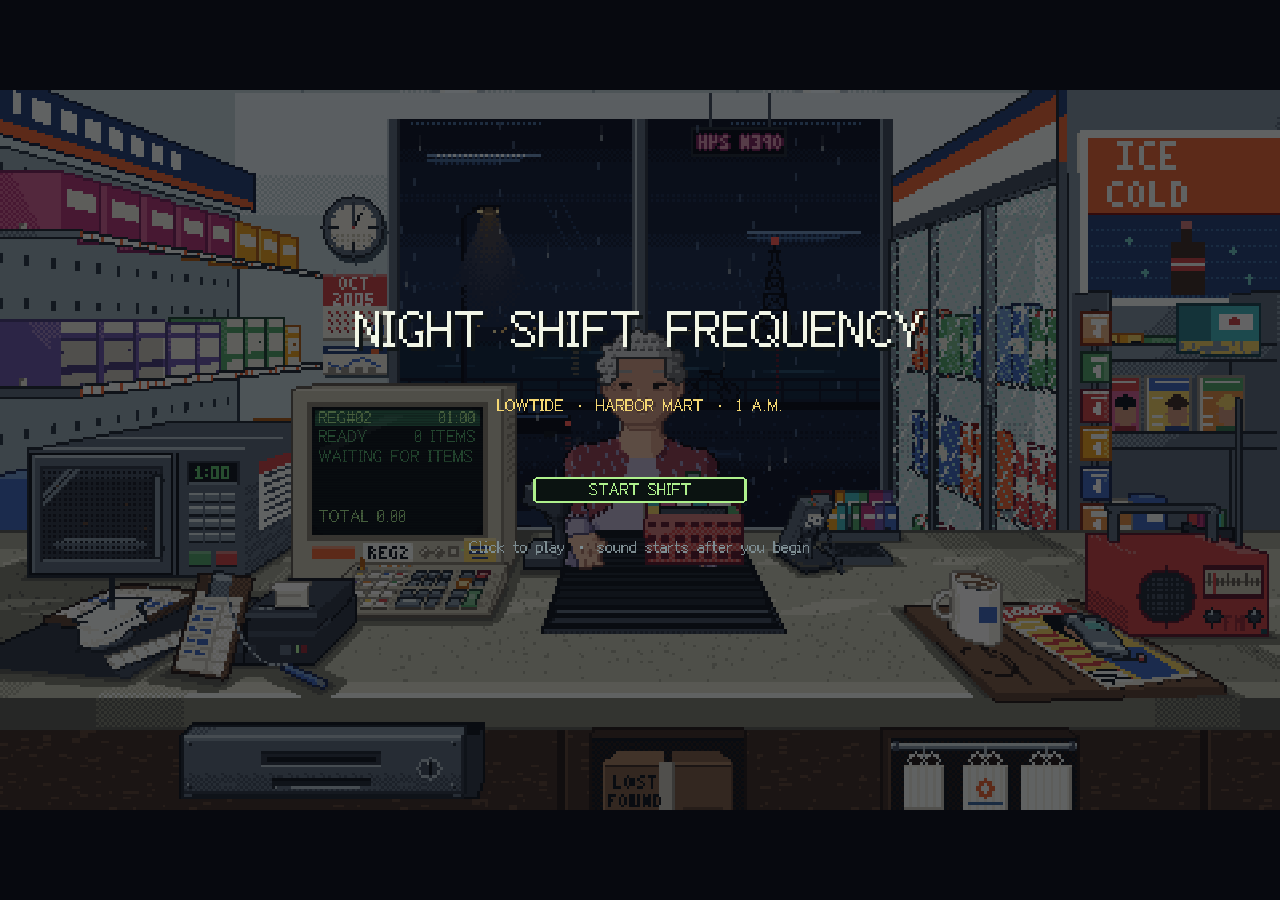
==== index.html @ c803ae4e "Add cyberpunk scan activation" ====
<!DOCTYPE html>
<html lang="en">
<head>
  <meta charset="UTF-8">
  <meta name="viewport" content="width=device-width, initial-scale=1.0">
  <title>Night Shift Frequency</title>
  <style>
    html, body { height: 100%; margin: 0; }
    body {
      display: grid;
      place-items: center;
      overflow: hidden;
      background: #07090f;
    }
    canvas {
      display: block;
      image-rendering: pixelated;
      image-rendering: crisp-edges;
      touch-action: none;
      /* A long press inspects an object: no iOS callout, magnifier or text selection. */
      -webkit-touch-callout: none;
      -webkit-user-select: none;
      user-select: none;
      -webkit-tap-highlight-color: transparent;
    }
    .sr-only {
      position: absolute;
      width: 1px;
      height: 1px;
      overflow: hidden;
      clip: rect(0 0 0 0);
      white-space: nowrap;
    }
  </style>
</head>
<body>
  <canvas data-game aria-label="Night Shift Frequency"></canvas>
  <p class="sr-only" data-live aria-live="polite"></p>
  <script src="assets/sprite-data.js"></script>
  <script src="assets/font-data.js"></script>
  <script src="assets/voice-data.js"></script>
  <script src="js/content/space.js"></script>
  <script src="js/content/layout.js"></script>
  <script src="js/content/strings.js"></script>
  <script src="js/content/colors.js"></script>
  <script src="js/content/poses.js"></script>
  <script src="js/content/customers.js"></script>
  <script src="js/content/story.js"></script>
  <script src="js/engine/shift.js"></script>
  <script src="js/core/time.js"></script>
  <script src="js/render/sprites.js"></script>
  <script src="js/render/text.js"></script>
  <script src="js/game/audio.js"></script>
  <script src="js/game/overlay.js"></script>
  <script src="js/game/night.js"></script>
  <script src="js/game/signin.js"></script>
  <script src="js/game/dialogue.js"></script>
  <script src="js/game/voice.js"></script>
  <script src="js/game/radio.js"></script>
  <script src="js/game/messages.js"></script>
  <script src="js/game/phone.js"></script>
  <script src="js/game/outside.js"></script>
  <script src="js/game/company.js"></script>
  <script src="js/game/found.js"></script>
  <script src="js/game/drift.js"></script>
  <script src="js/game/records.js"></script>
  <script src="js/game/broadcast.js"></script>
  <script src="js/game/checkout.js"></script>
  <script src="js/render/world.js"></script>
  <script src="js/render/ui.js?v=cyber-scan-1"></script>
  <script src="js/main.js?v=cyber-scan-1"></script>
</body>
</html>
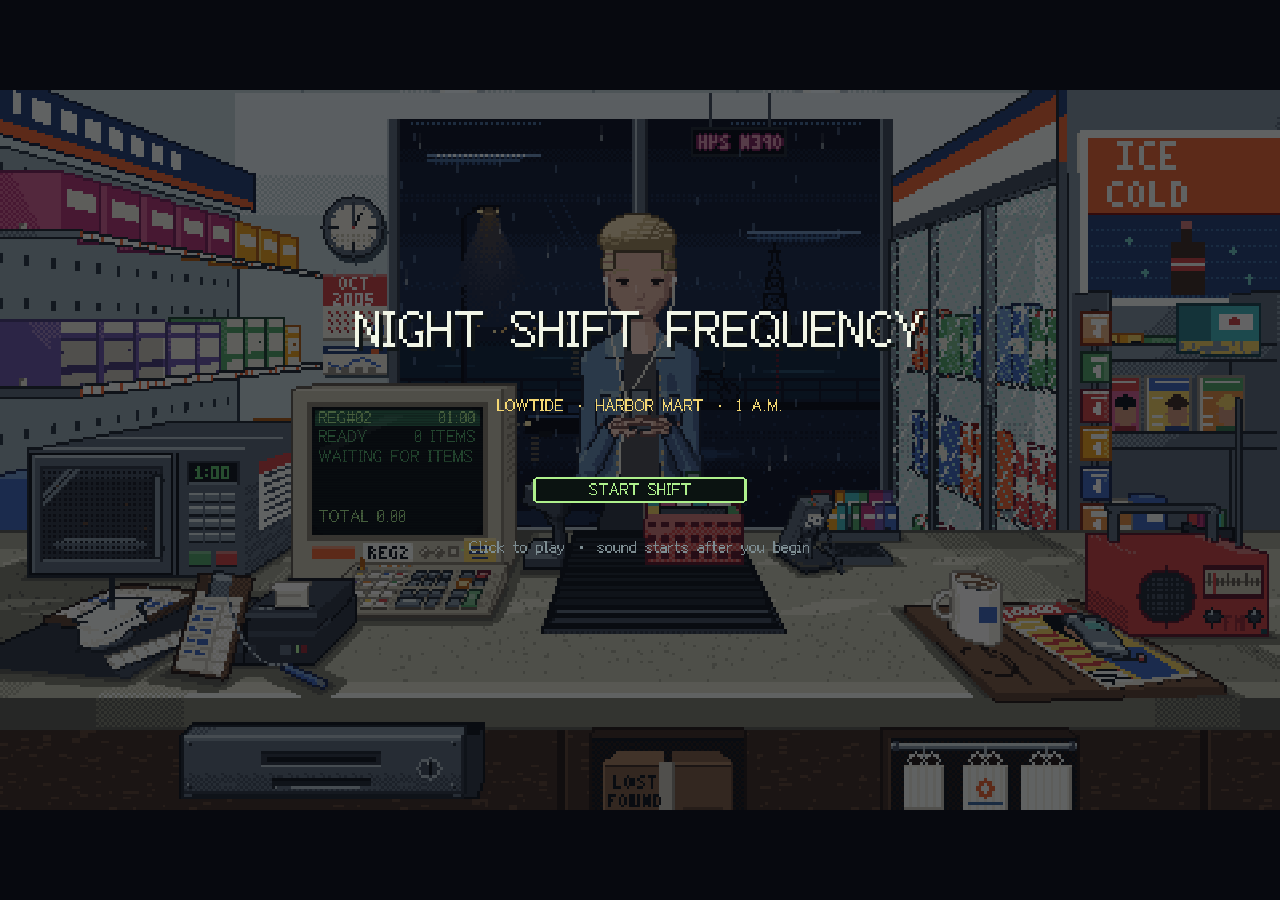
==== commit ca99a8e5: "Move radio scan label down" ====
--- a/index.html
+++ b/index.html
@@ -67,7 +67,7 @@
   <script src="js/game/broadcast.js"></script>
   <script src="js/game/checkout.js"></script>
   <script src="js/render/world.js"></script>
-  <script src="js/render/ui.js?v=cyber-scan-1"></script>
-  <script src="js/main.js?v=cyber-scan-1"></script>
+  <script src="js/render/ui.js?v=radio-label-down-1"></script>
+  <script src="js/main.js?v=radio-label-down-1"></script>
 </body>
 </html>
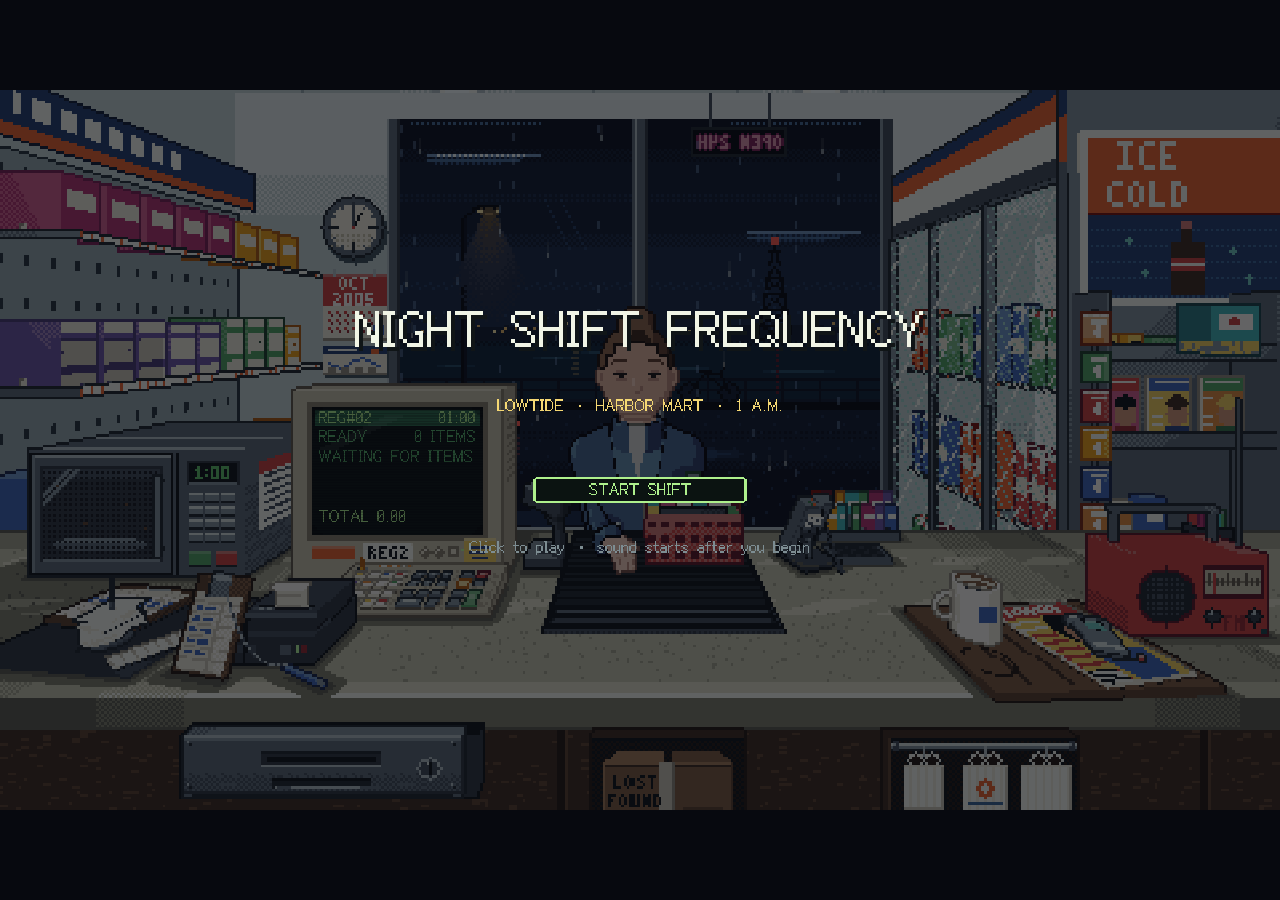
==== commit 4901e480: "Pixelate cyber scan HUD" ====
--- a/index.html
+++ b/index.html
@@ -67,7 +67,7 @@
   <script src="js/game/broadcast.js"></script>
   <script src="js/game/checkout.js"></script>
   <script src="js/render/world.js"></script>
-  <script src="js/render/ui.js?v=radio-label-down-1"></script>
-  <script src="js/main.js?v=radio-label-down-1"></script>
+  <script src="js/render/ui.js?v=cyber-scan-pixel-1"></script>
+  <script src="js/main.js?v=cyber-scan-pixel-1"></script>
 </body>
 </html>
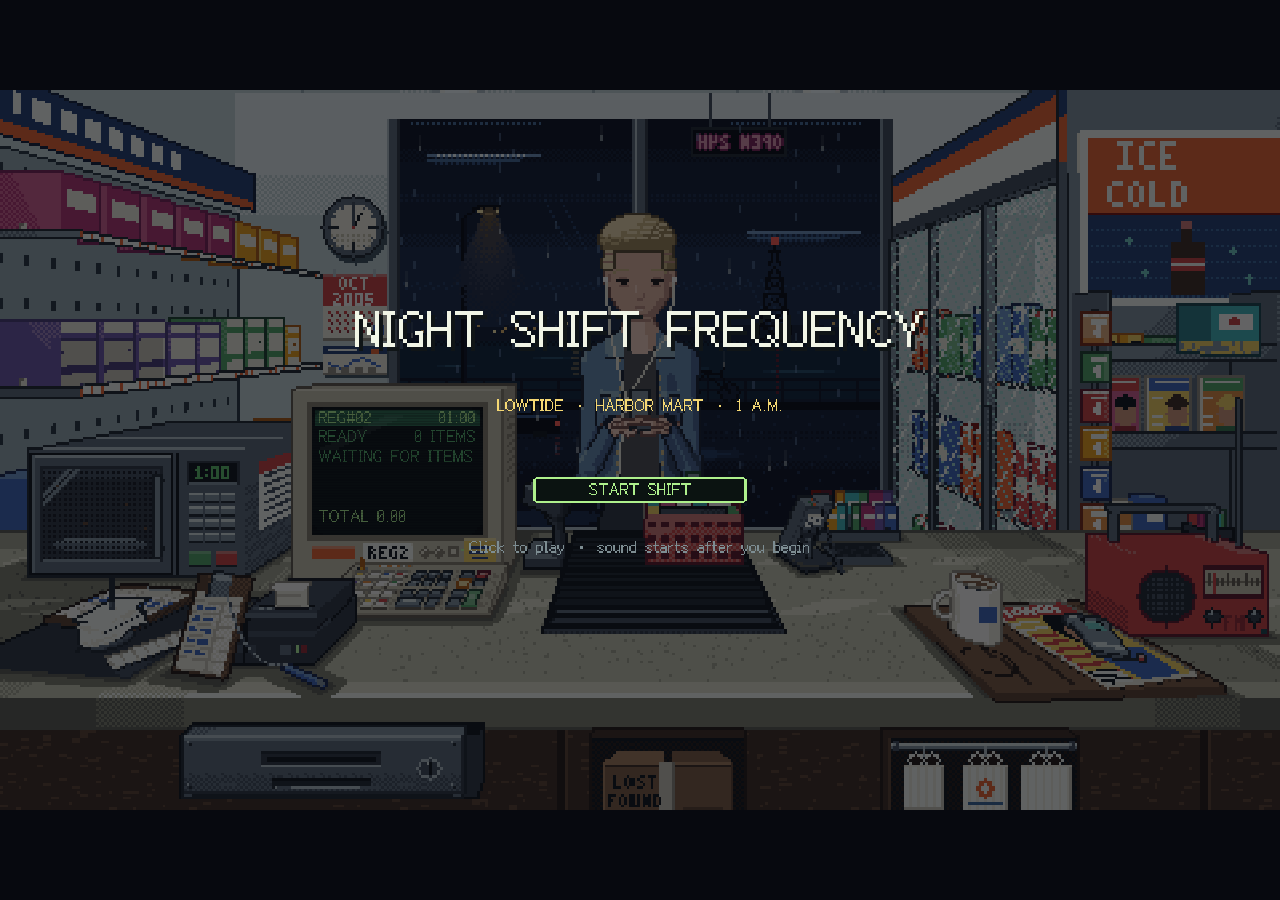
==== commit cabd269f: "Outline scan targets by their sprites and lock one at a time Co-Authored-By: Claude Opus 5.5 <norepl" ====
--- a/index.html
+++ b/index.html
@@ -67,7 +67,7 @@
   <script src="js/game/broadcast.js"></script>
   <script src="js/game/checkout.js"></script>
   <script src="js/render/world.js"></script>
-  <script src="js/render/ui.js?v=cyber-scan-pixel-1"></script>
-  <script src="js/main.js?v=cyber-scan-pixel-1"></script>
+  <script src="js/render/ui.js?v=scan-outline-1"></script>
+  <script src="js/main.js?v=scan-outline-1"></script>
 </body>
 </html>
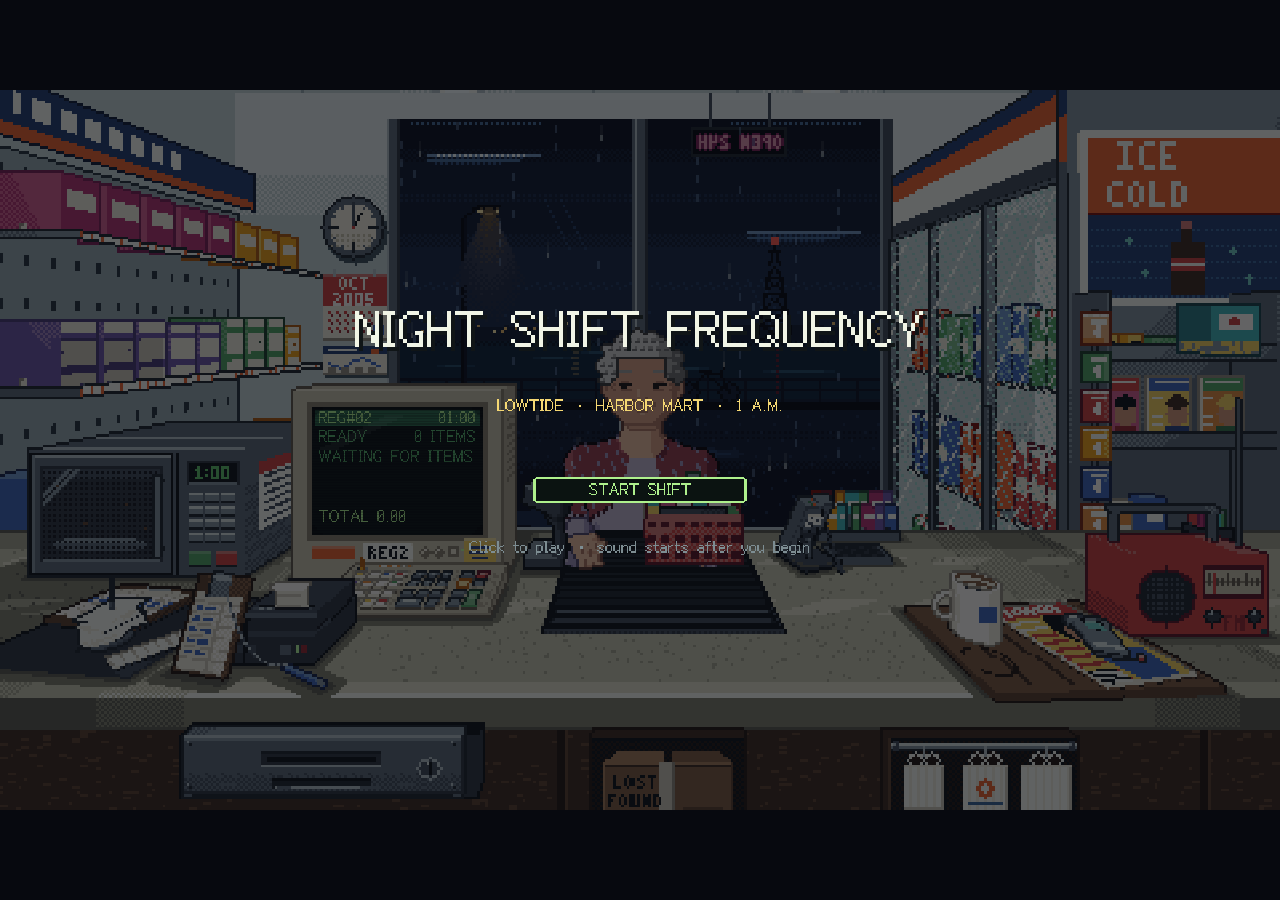
==== commit 292aa772: "Open the counter scan only for Shift on its own Co-Authored-By: Claude Opus 5.5 <noreply@anthropic.c" ====
--- a/index.html
+++ b/index.html
@@ -67,7 +67,7 @@
   <script src="js/game/broadcast.js"></script>
   <script src="js/game/checkout.js"></script>
   <script src="js/render/world.js"></script>
-  <script src="js/render/ui.js?v=scan-outline-1"></script>
-  <script src="js/main.js?v=scan-outline-1"></script>
+  <script src="js/render/ui.js?v=scan-shift-alone-1"></script>
+  <script src="js/main.js?v=scan-shift-alone-1"></script>
 </body>
 </html>
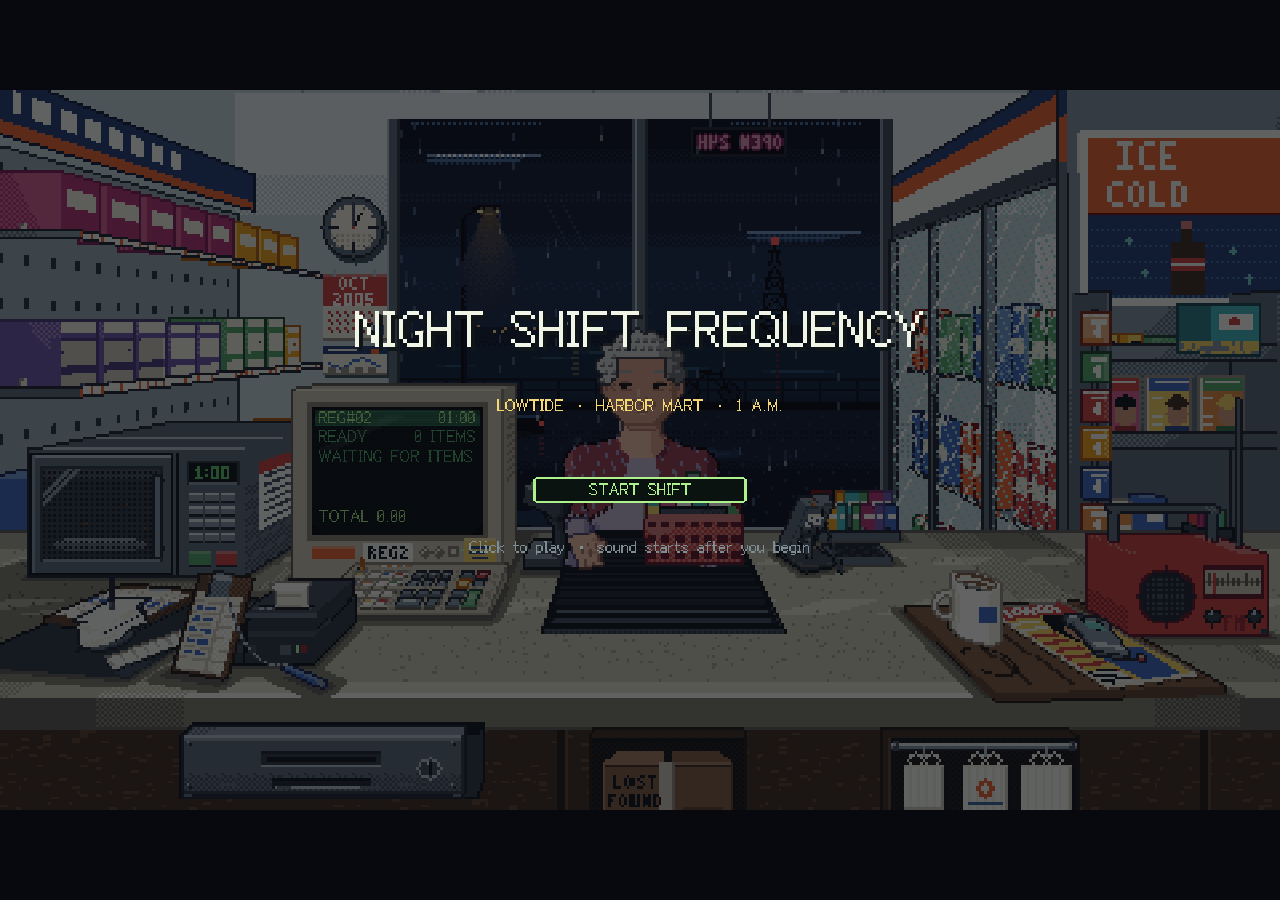
==== commit 69caf32e: "Tune by trackpad scroll, pixel cursor, one-click phone menu, click to finish a line Co-Authored-By: " ====
--- a/index.html
+++ b/index.html
@@ -5,7 +5,7 @@
   <meta name="viewport" content="width=device-width, initial-scale=1.0">
   <title>Night Shift Frequency</title>
   <style>
-    html, body { height: 100%; margin: 0; }
+    html, body { height: 100%; margin: 0; overscroll-behavior: none; }
     body {
       display: grid;
       place-items: center;
@@ -67,7 +67,8 @@
   <script src="js/game/broadcast.js"></script>
   <script src="js/game/checkout.js"></script>
   <script src="js/render/world.js"></script>
-  <script src="js/render/ui.js?v=scan-shift-alone-1"></script>
-  <script src="js/main.js?v=scan-shift-alone-1"></script>
+  <script src="js/render/cursor.js"></script>
+  <script src="js/render/ui.js?v=pointer-tuning-1"></script>
+  <script src="js/main.js?v=pointer-tuning-1"></script>
 </body>
 </html>
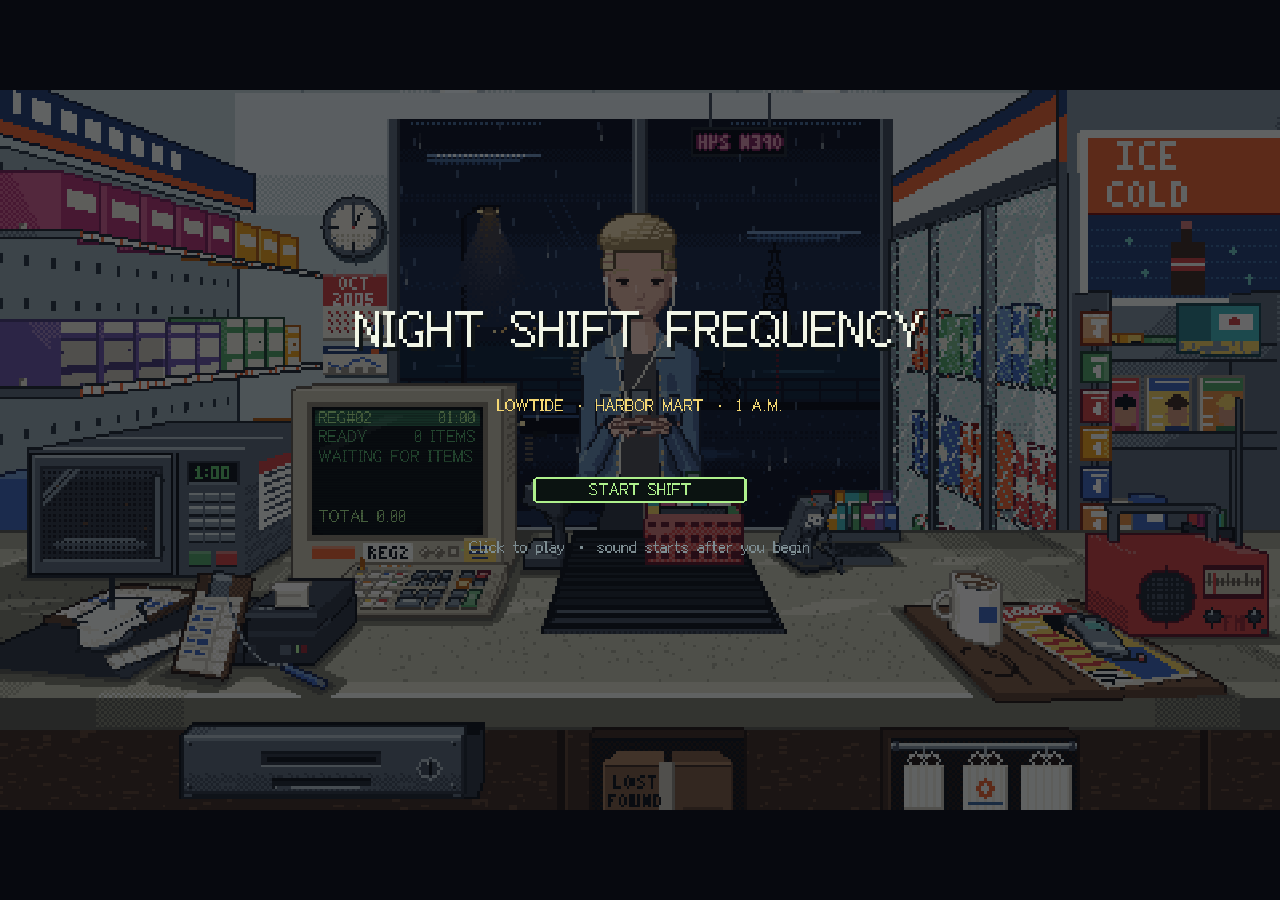
==== commit f3c629ec: "Outline without naming under the mouse; hint at Shift in the first sales Co-Authored-By: Claude Opus" ====
--- a/index.html
+++ b/index.html
@@ -68,7 +68,7 @@
   <script src="js/game/checkout.js"></script>
   <script src="js/render/world.js"></script>
   <script src="js/render/cursor.js"></script>
-  <script src="js/render/ui.js?v=pointer-tuning-1"></script>
-  <script src="js/main.js?v=pointer-tuning-1"></script>
+  <script src="js/render/ui.js?v=hover-unlabelled-1"></script>
+  <script src="js/main.js?v=hover-unlabelled-1"></script>
 </body>
 </html>
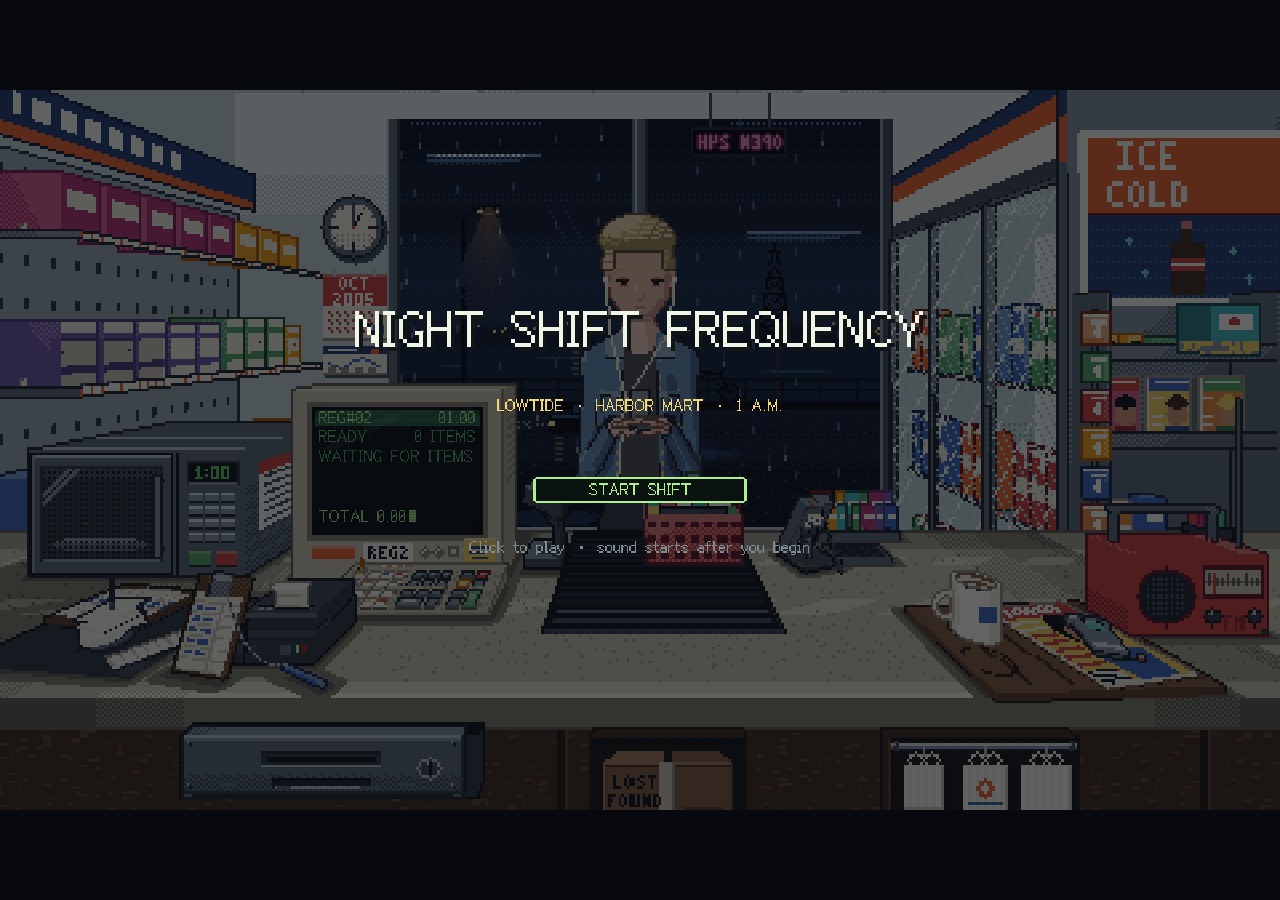
==== commit 10cb5a0a: "Stamp every script with one content hash; date the changelog; bring voice docs up to date Co-Authore" ====
--- a/index.html
+++ b/index.html
@@ -36,39 +36,39 @@
 <body>
   <canvas data-game aria-label="Night Shift Frequency"></canvas>
   <p class="sr-only" data-live aria-live="polite"></p>
-  <script src="assets/sprite-data.js"></script>
-  <script src="assets/font-data.js"></script>
-  <script src="assets/voice-data.js"></script>
-  <script src="js/content/space.js"></script>
-  <script src="js/content/layout.js"></script>
-  <script src="js/content/strings.js"></script>
-  <script src="js/content/colors.js"></script>
-  <script src="js/content/poses.js"></script>
-  <script src="js/content/customers.js"></script>
-  <script src="js/content/story.js"></script>
-  <script src="js/engine/shift.js"></script>
-  <script src="js/core/time.js"></script>
-  <script src="js/render/sprites.js"></script>
-  <script src="js/render/text.js"></script>
-  <script src="js/game/audio.js"></script>
-  <script src="js/game/overlay.js"></script>
-  <script src="js/game/night.js"></script>
-  <script src="js/game/signin.js"></script>
-  <script src="js/game/dialogue.js"></script>
-  <script src="js/game/voice.js"></script>
-  <script src="js/game/radio.js"></script>
-  <script src="js/game/messages.js"></script>
-  <script src="js/game/phone.js"></script>
-  <script src="js/game/outside.js"></script>
-  <script src="js/game/company.js"></script>
-  <script src="js/game/found.js"></script>
-  <script src="js/game/drift.js"></script>
-  <script src="js/game/records.js"></script>
-  <script src="js/game/broadcast.js"></script>
-  <script src="js/game/checkout.js"></script>
-  <script src="js/render/world.js"></script>
-  <script src="js/render/cursor.js"></script>
-  <script src="js/render/ui.js?v=hover-unlabelled-1"></script>
-  <script src="js/main.js?v=hover-unlabelled-1"></script>
+  <script src="assets/sprite-data.js?v=9514151799"></script>
+  <script src="assets/font-data.js?v=9514151799"></script>
+  <script src="assets/voice-data.js?v=9514151799"></script>
+  <script src="js/content/space.js?v=9514151799"></script>
+  <script src="js/content/layout.js?v=9514151799"></script>
+  <script src="js/content/strings.js?v=9514151799"></script>
+  <script src="js/content/colors.js?v=9514151799"></script>
+  <script src="js/content/poses.js?v=9514151799"></script>
+  <script src="js/content/customers.js?v=9514151799"></script>
+  <script src="js/content/story.js?v=9514151799"></script>
+  <script src="js/engine/shift.js?v=9514151799"></script>
+  <script src="js/core/time.js?v=9514151799"></script>
+  <script src="js/render/sprites.js?v=9514151799"></script>
+  <script src="js/render/text.js?v=9514151799"></script>
+  <script src="js/game/audio.js?v=9514151799"></script>
+  <script src="js/game/overlay.js?v=9514151799"></script>
+  <script src="js/game/night.js?v=9514151799"></script>
+  <script src="js/game/signin.js?v=9514151799"></script>
+  <script src="js/game/dialogue.js?v=9514151799"></script>
+  <script src="js/game/voice.js?v=9514151799"></script>
+  <script src="js/game/radio.js?v=9514151799"></script>
+  <script src="js/game/messages.js?v=9514151799"></script>
+  <script src="js/game/phone.js?v=9514151799"></script>
+  <script src="js/game/outside.js?v=9514151799"></script>
+  <script src="js/game/company.js?v=9514151799"></script>
+  <script src="js/game/found.js?v=9514151799"></script>
+  <script src="js/game/drift.js?v=9514151799"></script>
+  <script src="js/game/records.js?v=9514151799"></script>
+  <script src="js/game/broadcast.js?v=9514151799"></script>
+  <script src="js/game/checkout.js?v=9514151799"></script>
+  <script src="js/render/world.js?v=9514151799"></script>
+  <script src="js/render/cursor.js?v=9514151799"></script>
+  <script src="js/render/ui.js?v=9514151799"></script>
+  <script src="js/main.js?v=9514151799"></script>
 </body>
 </html>
